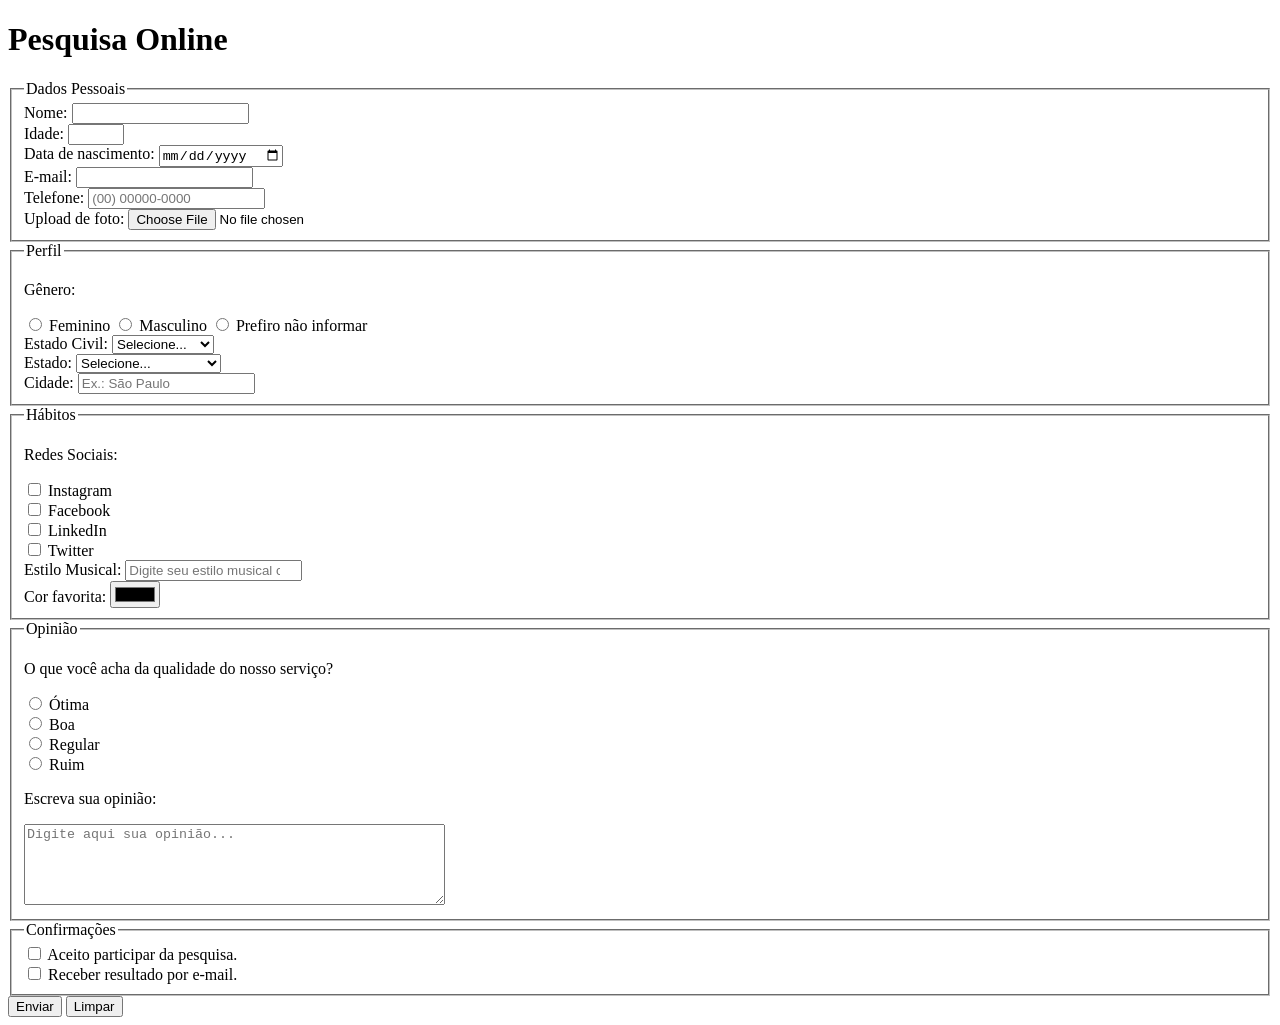
==== index.html @ 057fadf5 "adding reset button" ====
<!DOCTYPE html>
<html lang="pt-br">
<head>
    <meta charset="UTF-8">
    <meta name="viewport" content="width=device-width, initial-scale=1.0">
    <title>Pesquisa - Culturama</title>
</head>
<body>
    <header>
        <h1>Pesquisa Online</h1>
    </header>

    <section>
        <form action="" method="get">
            
            <fieldset>

                <!-- Dados pessoais do usuário -->

                <legend>Dados Pessoais</legend>            

                <label for="name">Nome:</label>
                <input type="text" name="user-name" id="name" required>
                
                <br>

                <label for="age">Idade:</label>
                <input type="number" name="user-age" id="age" min="12" max="100" required>
                
                <br>

                <label for="user-birth-date">Data de nascimento:</label>
                <input type="date" name="birth-date" id="user-birth-date">
                
                <br>

                <label for="email">E-mail:</label>
                <input type="email" name="user-email" id="email" required>
                
                <br>

                <label for="phone-number">Telefone:</label>
                <input type="tel" name="user-phone-number" id="phone-number" pattern="[0-9]{11}" placeholder="(00) 00000-0000" maxlength="15">
                
                <br>

                <label for="image">Upload de foto:</label>
                <input type="file" accept="image/*" name="user-image" id="image">

            </fieldset>

            <fieldset>

                <legend>Perfil</legend>

                <p>Gênero:</p>

                <input type="radio" name="user-gender" id="user-feminino" value="feminino">
                <label for="user-feminino">Feminino</label>
                
                <input type="radio" name="user-gender" id="user-masculino" value="masculino">
                <label for="user-masculino">Masculino</label>
                
                <input type="radio" name="user-gender" id="user-not-informed" value="not-informed">
                <label for="user-not-informed">Prefiro não informar</label>

                <br>

                <label for="marital-status">Estado Civil:</label>
                <select name="user-marital-status" id="marital-status" required>
                    <option value="" disabled selected>Selecione...</option>
                    <option value="solteiro">Solteiro(a)</option>
                    <option value="casado">Casado(a)</option>
                    <option value="divorciado">Divorciado(a)</option>
                    <option value="viuvo">Viúvo(a)</option>
                </select>

                <br>

                <label for="state">Estado:</label>
                <select name="user-state" id="state" required>
                    <option value="" disabled selected>Selecione...</option>
                    <option value="acre">Acre</option>
                    <option value="alagoas">Alagoas</option>
                    <option value="amapa">Amapá</option>
                    <option value="amazonas">Amazonas</option>
                    <option value="bahia">Bahia</option>
                    <option value="ceara">Ceará</option>
                    <option value="distrito-federal">Distrito Federal</option>
                    <option value="espirito-santo">Espírito Santo</option>
                    <option value="goias">Goiás</option>
                    <option value="maranhao">Maranhão</option>
                    <option value="mato-grosso">Mato Grosso</option>
                    <option value="mato-grosso-do-sul">Mato Grosso do Sul</option>
                    <option value="minas-gerais">Minas Gerais</option>
                    <option value="para">Pará</option>
                    <option value="paraiba">Paraíba</option>
                    <option value="parana">Paraná</option>
                    <option value="pernambuco">Pernambuco</option>
                    <option value="piaui">Piauí</option>
                    <option value="rio-de-janeiro">Rio de Janeiro</option>
                    <option value="rio-grande-do-norte">Rio Grande do Norte</option>
                    <option value="rio-grande-do-sul">Rio Grande do Sul</option>
                    <option value="rondonia">Rondônia</option>
                    <option value="roraima">Roraima</option>
                    <option value="santa-catarina">Santa Catarina</option>
                    <option value="sao-paulo">São Paulo</option>
                    <option value="sergipe">Sergipe</option>
                    <option value="tocantins">Tocantins</option>
                </select>

                <br>

                <label for="city">Cidade:</label>
                <input type="text" name="user-city" id="city" autocomplete="address-level2" placeholder="Ex.: São Paulo" required>

            </fieldset>

            <fieldset>
                <legend>Hábitos</legend>

                <p>Redes Sociais:</p>
                
                <input type="checkbox" name="social-media" id="social-media-instagram" value="instagram">
                <label for="social-media-instagram">Instagram</label>

                <br>

                <input type="checkbox" name="social-media" id="social-media-facebook" value="facebook">
                <label for="social-media-facebook">Facebook</label>

                <br>

                <input type="checkbox" name="social-media" id="social-media-linkedin" value="linkedin">
                <label for="social-media-linkedin">LinkedIn</label>

                <br>

                <input type="checkbox" name="social-media" id="social-media-twitter" value="twitter">
                <label for="social-media-twitter">Twitter</label>

                <br>

                <label for="music-style">Estilo Musical:</label>
                <input type="text" name="user-music-style" id="music-style" list="style-types" placeholder="Digite seu estilo musical caso não esteja na lista">
                <datalist id="style-types">
                    <option value="Rock">
                    <option value="Sertanejo">
                    <option value="Internacional">   
                </datalist>

                <br>
                
                <label for="favorite-color">Cor favorita:</label>
                <input type="color" name="user-favorite-color" id="favorite-color">

            </fieldset>

            <fieldset>
                <legend>Opinião</legend>

                <p>O que você acha da qualidade do nosso serviço?</p>

                <input type="radio" name="user-opinion" id="opinion-excellent" value="excellent">
                <label for="opinion-excellent">Ótima</label>

                <br>

                <input type="radio" name="user-opinion" id="opinion-good" value="good">
                <label for="opinion-good">Boa</label>

                <br>

                <input type="radio" name="user-opinion" id="opinion-regular" value="regular">
                <label for="opinion-regular">Regular</label>

                <br>

                <input type="radio" name="user-opinion" id="opinion-bad" value="bad">
                <label for="opinion-bad">Ruim</label>

                <p>Escreva sua opinião:</p>

                <label for="text-message"></label>
                <textarea rows="5" cols="50" name="user-text-message" id="text-message" placeholder="Digite aqui sua opinião..."></textarea>

            </fieldset>

            <fieldset>
                <legend>Confirmações</legend>

                <input type="checkbox" name="user-participation" id="participation" value="accepted-participation" required>
                <label for="participation">Aceito participar da pesquisa.</label>

                <br>

                <input type="checkbox" name="user-results" id="results" value="accepted-results">
                <label for="results">Receber resultado por e-mail.</label>
            </fieldset>

            <button type="submit">Enviar</button>
            <button type="reset">Limpar</button>
        </form>
    </section>

</body>
</html>
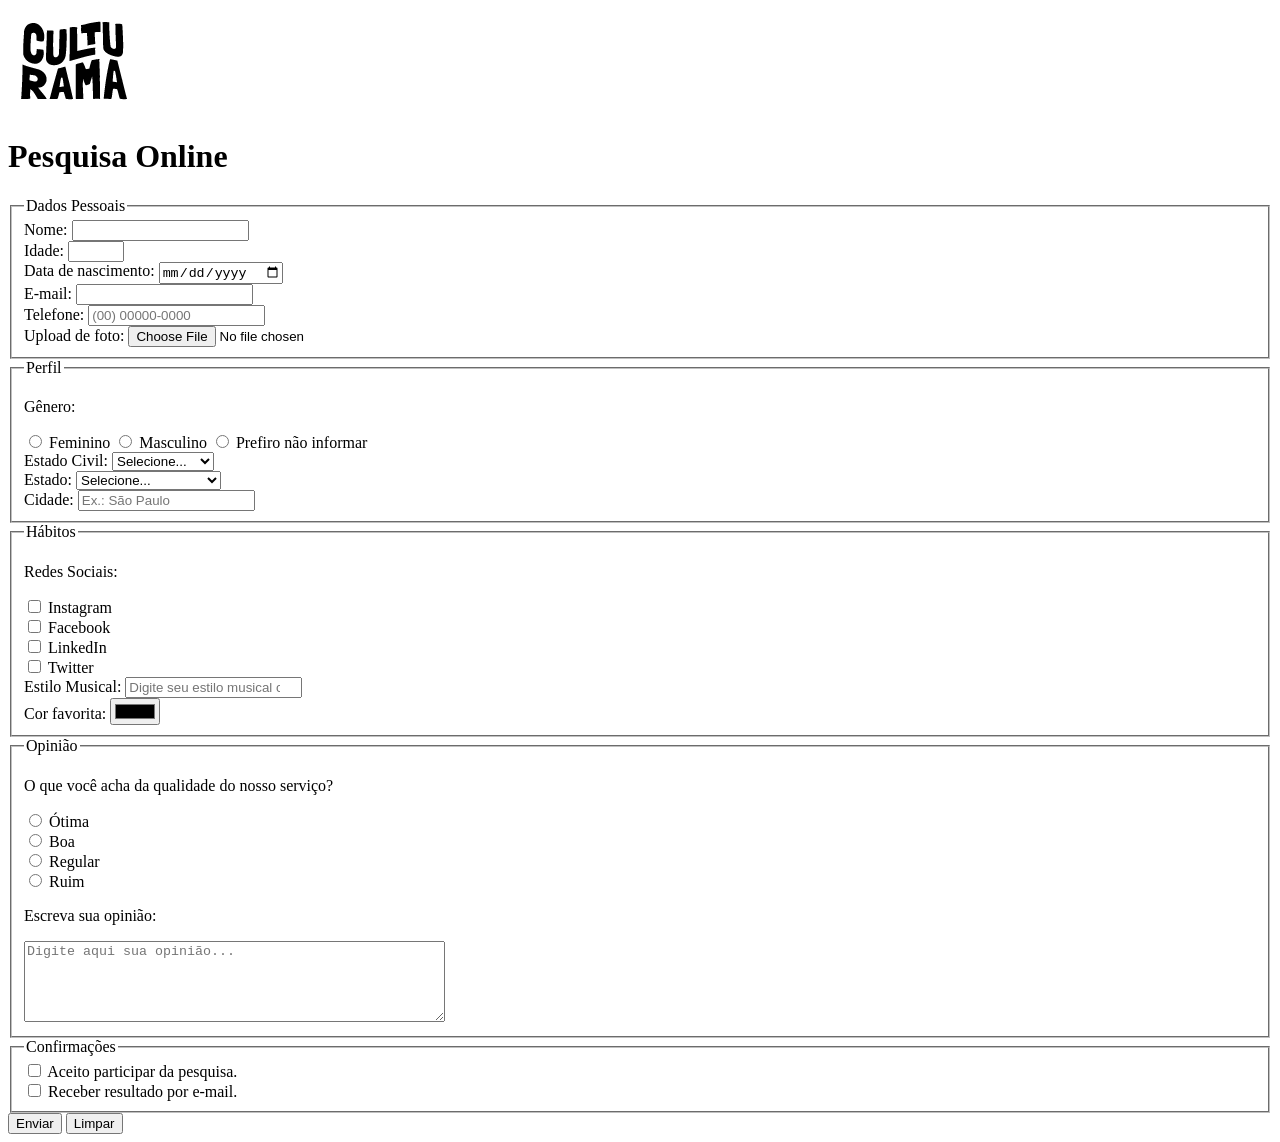
==== commit b33b328a: "adding img and favicon" ====
--- a/index.html
+++ b/index.html
@@ -3,10 +3,12 @@
 <head>
     <meta charset="UTF-8">
     <meta name="viewport" content="width=device-width, initial-scale=1.0">
+    <link rel="icon" href="culturama-favicon.png" type="image/png">
     <title>Pesquisa - Culturama</title>
 </head>
 <body>
     <header>
+        <img src="img/culturama-logo.png" alt="Logo da empresa Culturama">
         <h1>Pesquisa Online</h1>
     </header>
 
@@ -29,8 +31,8 @@
                 
                 <br>
 
-                <label for="user-birth-date">Data de nascimento:</label>
-                <input type="date" name="birth-date" id="user-birth-date">
+                <label for="birth-date">Data de nascimento:</label>
+                <input type="date" name="user-birth-date" id="birth-date">
                 
                 <br>
 
@@ -40,7 +42,7 @@
                 <br>
 
                 <label for="phone-number">Telefone:</label>
-                <input type="tel" name="user-phone-number" id="phone-number" pattern="[0-9]{11}" placeholder="(00) 00000-0000" maxlength="15">
+                <input type="tel" name="user-phone-number" id="phone-number" pattern="\([0-9]{2}\)\ [0-9]{5}\-[0-9]{4}" placeholder="(00) 00000-0000" maxlength="15">
                 
                 <br>
 
@@ -121,22 +123,22 @@
 
                 <p>Redes Sociais:</p>
                 
-                <input type="checkbox" name="social-media" id="social-media-instagram" value="instagram">
+                <input type="checkbox" name="user-social-media" id="social-media-instagram" value="instagram">
                 <label for="social-media-instagram">Instagram</label>
 
                 <br>
 
-                <input type="checkbox" name="social-media" id="social-media-facebook" value="facebook">
+                <input type="checkbox" name="user-social-media" id="social-media-facebook" value="facebook">
                 <label for="social-media-facebook">Facebook</label>
 
                 <br>
 
-                <input type="checkbox" name="social-media" id="social-media-linkedin" value="linkedin">
+                <input type="checkbox" name="user-social-media" id="social-media-linkedin" value="linkedin">
                 <label for="social-media-linkedin">LinkedIn</label>
 
                 <br>
 
-                <input type="checkbox" name="social-media" id="social-media-twitter" value="twitter">
+                <input type="checkbox" name="user-social-media" id="social-media-twitter" value="twitter">
                 <label for="social-media-twitter">Twitter</label>
 
                 <br>
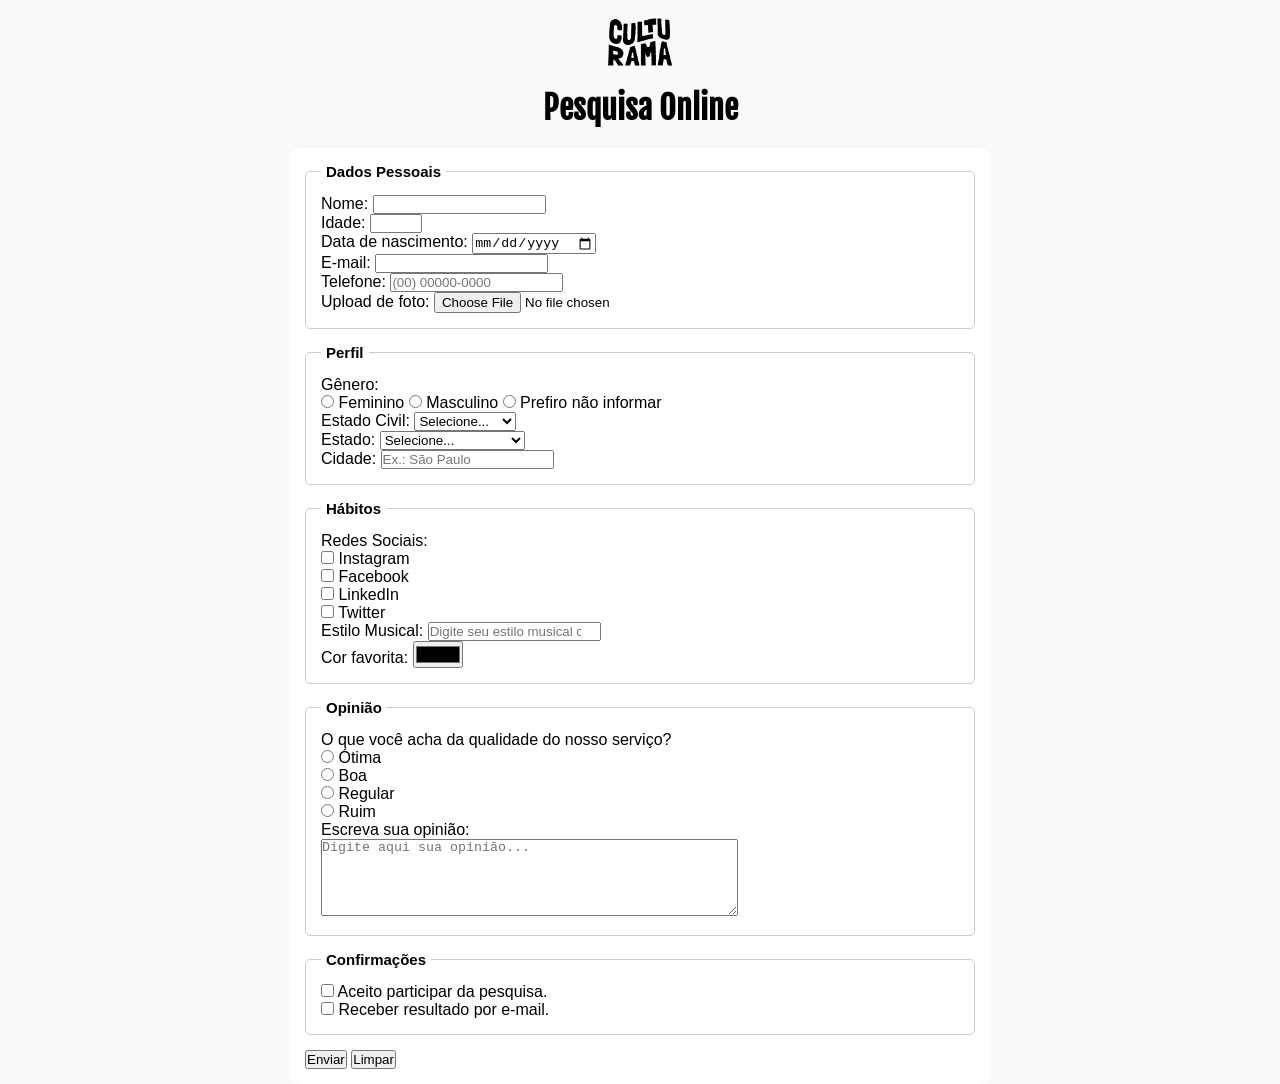
==== commit fea6bafe: "adding main section and style-css" ====
--- a/index.html
+++ b/index.html
@@ -4,206 +4,215 @@
     <meta charset="UTF-8">
     <meta name="viewport" content="width=device-width, initial-scale=1.0">
     <link rel="icon" href="culturama-favicon.png" type="image/png">
+    <link rel="stylesheet" href="css/style.css">
+    <link rel="preconnect" href="https://fonts.googleapis.com">
+    <link rel="preconnect" href="https://fonts.gstatic.com" crossorigin>
+    <link href="https://fonts.googleapis.com/css2?family=Fjalla+One&family=Work+Sans&display=swap" rel="stylesheet">
     <title>Pesquisa - Culturama</title>
 </head>
 <body>
-    <header>
-        <img src="img/culturama-logo.png" alt="Logo da empresa Culturama">
-        <h1>Pesquisa Online</h1>
-    </header>
-
-    <section>
-        <form action="" method="get">
-            
-            <fieldset>
-
-                <!-- Dados pessoais do usuário -->
-
-                <legend>Dados Pessoais</legend>            
-
-                <label for="name">Nome:</label>
-                <input type="text" name="user-name" id="name" required>
+    
+    <main>
+
+        <header>
+            <img src="img/culturama-logo.png" alt="Logo da empresa Culturama">
+            <h1>Pesquisa Online</h1>
+        </header>
+
+        <section>
+            <form action="" method="get">
                 
-                <br>
-
-                <label for="age">Idade:</label>
-                <input type="number" name="user-age" id="age" min="12" max="100" required>
-                
-                <br>
-
-                <label for="birth-date">Data de nascimento:</label>
-                <input type="date" name="user-birth-date" id="birth-date">
-                
-                <br>
-
-                <label for="email">E-mail:</label>
-                <input type="email" name="user-email" id="email" required>
-                
-                <br>
-
-                <label for="phone-number">Telefone:</label>
-                <input type="tel" name="user-phone-number" id="phone-number" pattern="\([0-9]{2}\)\ [0-9]{5}\-[0-9]{4}" placeholder="(00) 00000-0000" maxlength="15">
-                
-                <br>
-
-                <label for="image">Upload de foto:</label>
-                <input type="file" accept="image/*" name="user-image" id="image">
-
-            </fieldset>
-
-            <fieldset>
-
-                <legend>Perfil</legend>
-
-                <p>Gênero:</p>
-
-                <input type="radio" name="user-gender" id="user-feminino" value="feminino">
-                <label for="user-feminino">Feminino</label>
-                
-                <input type="radio" name="user-gender" id="user-masculino" value="masculino">
-                <label for="user-masculino">Masculino</label>
-                
-                <input type="radio" name="user-gender" id="user-not-informed" value="not-informed">
-                <label for="user-not-informed">Prefiro não informar</label>
-
-                <br>
-
-                <label for="marital-status">Estado Civil:</label>
-                <select name="user-marital-status" id="marital-status" required>
-                    <option value="" disabled selected>Selecione...</option>
-                    <option value="solteiro">Solteiro(a)</option>
-                    <option value="casado">Casado(a)</option>
-                    <option value="divorciado">Divorciado(a)</option>
-                    <option value="viuvo">Viúvo(a)</option>
-                </select>
-
-                <br>
-
-                <label for="state">Estado:</label>
-                <select name="user-state" id="state" required>
-                    <option value="" disabled selected>Selecione...</option>
-                    <option value="acre">Acre</option>
-                    <option value="alagoas">Alagoas</option>
-                    <option value="amapa">Amapá</option>
-                    <option value="amazonas">Amazonas</option>
-                    <option value="bahia">Bahia</option>
-                    <option value="ceara">Ceará</option>
-                    <option value="distrito-federal">Distrito Federal</option>
-                    <option value="espirito-santo">Espírito Santo</option>
-                    <option value="goias">Goiás</option>
-                    <option value="maranhao">Maranhão</option>
-                    <option value="mato-grosso">Mato Grosso</option>
-                    <option value="mato-grosso-do-sul">Mato Grosso do Sul</option>
-                    <option value="minas-gerais">Minas Gerais</option>
-                    <option value="para">Pará</option>
-                    <option value="paraiba">Paraíba</option>
-                    <option value="parana">Paraná</option>
-                    <option value="pernambuco">Pernambuco</option>
-                    <option value="piaui">Piauí</option>
-                    <option value="rio-de-janeiro">Rio de Janeiro</option>
-                    <option value="rio-grande-do-norte">Rio Grande do Norte</option>
-                    <option value="rio-grande-do-sul">Rio Grande do Sul</option>
-                    <option value="rondonia">Rondônia</option>
-                    <option value="roraima">Roraima</option>
-                    <option value="santa-catarina">Santa Catarina</option>
-                    <option value="sao-paulo">São Paulo</option>
-                    <option value="sergipe">Sergipe</option>
-                    <option value="tocantins">Tocantins</option>
-                </select>
-
-                <br>
-
-                <label for="city">Cidade:</label>
-                <input type="text" name="user-city" id="city" autocomplete="address-level2" placeholder="Ex.: São Paulo" required>
-
-            </fieldset>
-
-            <fieldset>
-                <legend>Hábitos</legend>
-
-                <p>Redes Sociais:</p>
-                
-                <input type="checkbox" name="user-social-media" id="social-media-instagram" value="instagram">
-                <label for="social-media-instagram">Instagram</label>
-
-                <br>
-
-                <input type="checkbox" name="user-social-media" id="social-media-facebook" value="facebook">
-                <label for="social-media-facebook">Facebook</label>
-
-                <br>
-
-                <input type="checkbox" name="user-social-media" id="social-media-linkedin" value="linkedin">
-                <label for="social-media-linkedin">LinkedIn</label>
-
-                <br>
-
-                <input type="checkbox" name="user-social-media" id="social-media-twitter" value="twitter">
-                <label for="social-media-twitter">Twitter</label>
-
-                <br>
-
-                <label for="music-style">Estilo Musical:</label>
-                <input type="text" name="user-music-style" id="music-style" list="style-types" placeholder="Digite seu estilo musical caso não esteja na lista">
-                <datalist id="style-types">
-                    <option value="Rock">
-                    <option value="Sertanejo">
-                    <option value="Internacional">   
-                </datalist>
-
-                <br>
-                
-                <label for="favorite-color">Cor favorita:</label>
-                <input type="color" name="user-favorite-color" id="favorite-color">
-
-            </fieldset>
-
-            <fieldset>
-                <legend>Opinião</legend>
-
-                <p>O que você acha da qualidade do nosso serviço?</p>
-
-                <input type="radio" name="user-opinion" id="opinion-excellent" value="excellent">
-                <label for="opinion-excellent">Ótima</label>
-
-                <br>
-
-                <input type="radio" name="user-opinion" id="opinion-good" value="good">
-                <label for="opinion-good">Boa</label>
-
-                <br>
-
-                <input type="radio" name="user-opinion" id="opinion-regular" value="regular">
-                <label for="opinion-regular">Regular</label>
-
-                <br>
-
-                <input type="radio" name="user-opinion" id="opinion-bad" value="bad">
-                <label for="opinion-bad">Ruim</label>
-
-                <p>Escreva sua opinião:</p>
-
-                <label for="text-message"></label>
-                <textarea rows="5" cols="50" name="user-text-message" id="text-message" placeholder="Digite aqui sua opinião..."></textarea>
-
-            </fieldset>
-
-            <fieldset>
-                <legend>Confirmações</legend>
-
-                <input type="checkbox" name="user-participation" id="participation" value="accepted-participation" required>
-                <label for="participation">Aceito participar da pesquisa.</label>
-
-                <br>
-
-                <input type="checkbox" name="user-results" id="results" value="accepted-results">
-                <label for="results">Receber resultado por e-mail.</label>
-            </fieldset>
-
-            <button type="submit">Enviar</button>
-            <button type="reset">Limpar</button>
-        </form>
-    </section>
+                <fieldset>
+
+                    <!-- Dados pessoais do usuário -->
+
+                    <legend>Dados Pessoais</legend>            
+
+                    <label for="name">Nome:</label>
+                    <input type="text" name="user-name" id="name" required>
+                    
+                    <br>
+
+                    <label for="age">Idade:</label>
+                    <input type="number" name="user-age" id="age" min="12" max="100" required>
+                    
+                    <br>
+
+                    <label for="birth-date">Data de nascimento:</label>
+                    <input type="date" name="user-birth-date" id="birth-date">
+                    
+                    <br>
+
+                    <label for="email">E-mail:</label>
+                    <input type="email" name="user-email" id="email" required>
+                    
+                    <br>
+
+                    <label for="phone-number">Telefone:</label>
+                    <input type="tel" name="user-phone-number" id="phone-number" pattern="\([0-9]{2}\)\ [0-9]{5}\-[0-9]{4}" placeholder="(00) 00000-0000" maxlength="15">
+                    
+                    <br>
+
+                    <label for="image">Upload de foto:</label>
+                    <input type="file" accept="image/*" name="user-image" id="image">
+
+                </fieldset>
+
+                <fieldset>
+
+                    <legend>Perfil</legend>
+
+                    <p>Gênero:</p>
+
+                    <input type="radio" name="user-gender" id="user-feminino" value="feminino">
+                    <label for="user-feminino">Feminino</label>
+                    
+                    <input type="radio" name="user-gender" id="user-masculino" value="masculino">
+                    <label for="user-masculino">Masculino</label>
+                    
+                    <input type="radio" name="user-gender" id="user-not-informed" value="not-informed">
+                    <label for="user-not-informed">Prefiro não informar</label>
+
+                    <br>
+
+                    <label for="marital-status">Estado Civil:</label>
+                    <select name="user-marital-status" id="marital-status" required>
+                        <option value="" disabled selected>Selecione...</option>
+                        <option value="solteiro">Solteiro(a)</option>
+                        <option value="casado">Casado(a)</option>
+                        <option value="divorciado">Divorciado(a)</option>
+                        <option value="viuvo">Viúvo(a)</option>
+                    </select>
+
+                    <br>
+
+                    <label for="state">Estado:</label>
+                    <select name="user-state" id="state" required>
+                        <option value="" disabled selected>Selecione...</option>
+                        <option value="acre">Acre</option>
+                        <option value="alagoas">Alagoas</option>
+                        <option value="amapa">Amapá</option>
+                        <option value="amazonas">Amazonas</option>
+                        <option value="bahia">Bahia</option>
+                        <option value="ceara">Ceará</option>
+                        <option value="distrito-federal">Distrito Federal</option>
+                        <option value="espirito-santo">Espírito Santo</option>
+                        <option value="goias">Goiás</option>
+                        <option value="maranhao">Maranhão</option>
+                        <option value="mato-grosso">Mato Grosso</option>
+                        <option value="mato-grosso-do-sul">Mato Grosso do Sul</option>
+                        <option value="minas-gerais">Minas Gerais</option>
+                        <option value="para">Pará</option>
+                        <option value="paraiba">Paraíba</option>
+                        <option value="parana">Paraná</option>
+                        <option value="pernambuco">Pernambuco</option>
+                        <option value="piaui">Piauí</option>
+                        <option value="rio-de-janeiro">Rio de Janeiro</option>
+                        <option value="rio-grande-do-norte">Rio Grande do Norte</option>
+                        <option value="rio-grande-do-sul">Rio Grande do Sul</option>
+                        <option value="rondonia">Rondônia</option>
+                        <option value="roraima">Roraima</option>
+                        <option value="santa-catarina">Santa Catarina</option>
+                        <option value="sao-paulo">São Paulo</option>
+                        <option value="sergipe">Sergipe</option>
+                        <option value="tocantins">Tocantins</option>
+                    </select>
+
+                    <br>
+
+                    <label for="city">Cidade:</label>
+                    <input type="text" name="user-city" id="city" autocomplete="address-level2" placeholder="Ex.: São Paulo" required>
+
+                </fieldset>
+
+                <fieldset>
+                    <legend>Hábitos</legend>
+
+                    <p>Redes Sociais:</p>
+                    
+                    <input type="checkbox" name="user-social-media" id="social-media-instagram" value="instagram">
+                    <label for="social-media-instagram">Instagram</label>
+
+                    <br>
+
+                    <input type="checkbox" name="user-social-media" id="social-media-facebook" value="facebook">
+                    <label for="social-media-facebook">Facebook</label>
+
+                    <br>
+
+                    <input type="checkbox" name="user-social-media" id="social-media-linkedin" value="linkedin">
+                    <label for="social-media-linkedin">LinkedIn</label>
+
+                    <br>
+
+                    <input type="checkbox" name="user-social-media" id="social-media-twitter" value="twitter">
+                    <label for="social-media-twitter">Twitter</label>
+
+                    <br>
+
+                    <label for="music-style">Estilo Musical:</label>
+                    <input type="text" name="user-music-style" id="music-style" list="style-types" placeholder="Digite seu estilo musical caso não esteja na lista">
+                    <datalist id="style-types">
+                        <option value="Rock">
+                        <option value="Sertanejo">
+                        <option value="Internacional">   
+                    </datalist>
+
+                    <br>
+                    
+                    <label for="favorite-color">Cor favorita:</label>
+                    <input type="color" name="user-favorite-color" id="favorite-color">
+
+                </fieldset>
+
+                <fieldset>
+                    <legend>Opinião</legend>
+
+                    <p>O que você acha da qualidade do nosso serviço?</p>
+
+                    <input type="radio" name="user-opinion" id="opinion-excellent" value="excellent">
+                    <label for="opinion-excellent">Ótima</label>
+
+                    <br>
+
+                    <input type="radio" name="user-opinion" id="opinion-good" value="good">
+                    <label for="opinion-good">Boa</label>
+
+                    <br>
+
+                    <input type="radio" name="user-opinion" id="opinion-regular" value="regular">
+                    <label for="opinion-regular">Regular</label>
+
+                    <br>
+
+                    <input type="radio" name="user-opinion" id="opinion-bad" value="bad">
+                    <label for="opinion-bad">Ruim</label>
+
+                    <p>Escreva sua opinião:</p>
+
+                    <label for="text-message"></label>
+                    <textarea rows="5" cols="50" name="user-text-message" id="text-message" placeholder="Digite aqui sua opinião..."></textarea>
+
+                </fieldset>
+
+                <fieldset>
+                    <legend>Confirmações</legend>
+
+                    <input type="checkbox" name="user-participation" id="participation" value="accepted-participation" required>
+                    <label for="participation">Aceito participar da pesquisa.</label>
+
+                    <br>
+
+                    <input type="checkbox" name="user-results" id="results" value="accepted-results">
+                    <label for="results">Receber resultado por e-mail.</label>
+                </fieldset>
+
+                <button type="submit">Enviar</button>
+                <button type="reset">Limpar</button>
+            </form>
+        </section>
+
+    </main>
 
 </body>
 </html>
--- a/css/style.css
+++ b/css/style.css
@@ -0,0 +1,50 @@
+* {
+    margin: 0;
+    padding: 0;
+    box-sizing: border-box;
+}
+
+body {
+    background-color: #F9F9F9;
+    font-family: "Work Sans", sans-serif;
+}
+
+main {
+    width: 100%;
+    max-width: 700px;
+    margin: 0 auto;
+}
+
+header {
+    text-align: center;
+    margin-bottom: 20px;
+}
+
+img {
+    width: 80px;
+    margin-top: 10px;
+    margin-bottom: 10px;
+}
+
+h1 {
+    font-family: "Fjalla One", sans-serif;
+}
+
+form {
+    background-color: #FFFFFF;
+    padding: 15px;
+    border-radius: 10px;
+}
+
+fieldset {
+    padding: 15px;
+    border: 1px solid #CCCCCC;
+    border-radius: 5px;
+    margin-bottom: 15px;
+}
+
+legend {
+    font-weight: bold;
+    font-size: 15px;
+    padding: 0 5px;
+}
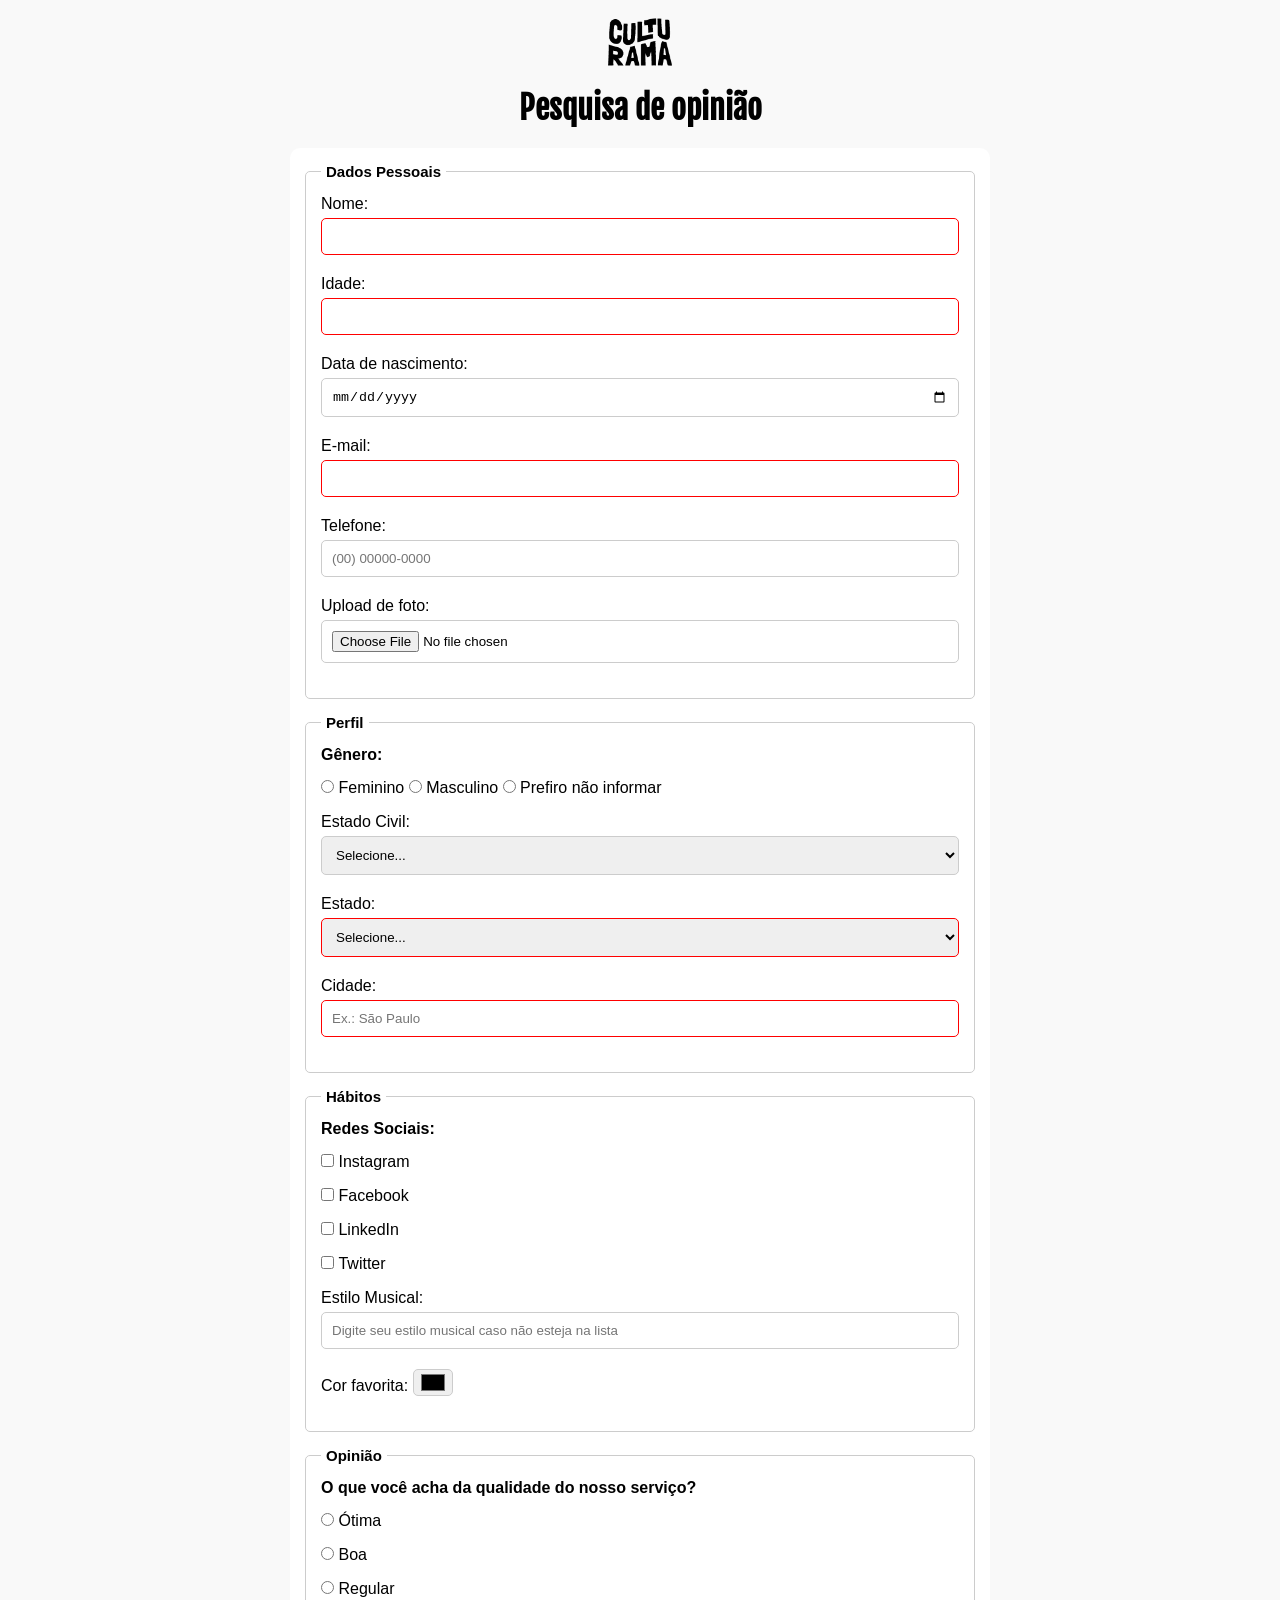
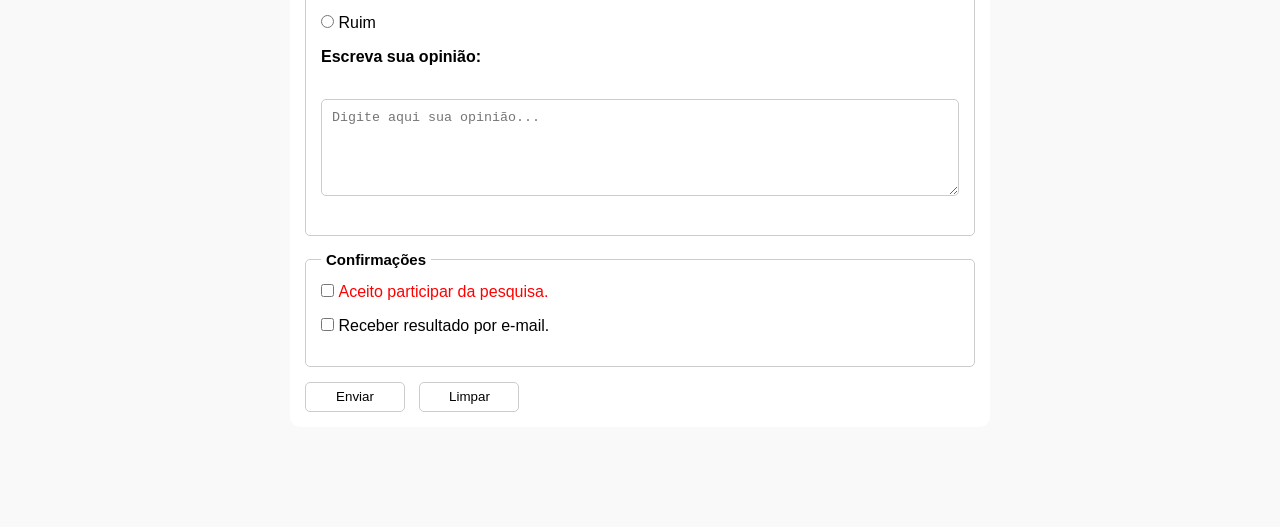
==== commit 5b029130: "adding validation to the form" ====
--- a/index.html
+++ b/index.html
@@ -16,7 +16,7 @@
 
         <header>
             <img src="img/culturama-logo.png" alt="Logo da empresa Culturama">
-            <h1>Pesquisa Online</h1>
+            <h1>Pesquisa de opinião</h1>
         </header>
 
         <section>
@@ -76,7 +76,7 @@
                     <br>
 
                     <label for="marital-status">Estado Civil:</label>
-                    <select name="user-marital-status" id="marital-status" required>
+                    <select name="user-marital-status" id="marital-status">
                         <option value="" disabled selected>Selecione...</option>
                         <option value="solteiro">Solteiro(a)</option>
                         <option value="casado">Casado(a)</option>
--- a/css/style.css
+++ b/css/style.css
@@ -34,6 +34,7 @@
     background-color: #FFFFFF;
     padding: 15px;
     border-radius: 10px;
+    margin-bottom: 100px;
 }
 
 fieldset {
@@ -47,4 +48,63 @@
     font-weight: bold;
     font-size: 15px;
     padding: 0 5px;
+}
+
+label {
+    display: inline-block;
+    margin-bottom: 5px;
+}
+
+p {
+    margin-bottom: 15px;
+    font-weight: bold;
+}
+
+input, select, textarea {
+    width: 100%;
+    padding: 10px;
+    margin-bottom: 20px;
+    border: 1px solid #CCCCCC;
+    border-radius: 5px;
+}
+
+input[type="radio"], input[type="checkbox"] {
+    width: auto;
+}
+
+input[type="color"] {
+    width: 40px;
+    padding: 0 5px;
+}
+
+input[type="text"]:invalid, input[type="number"]:invalid, select:invalid, input[type="email"] {
+    border-color: red;
+}
+
+input[type="text"]::not(:placeholder-shown), input[type="number"]:valid, select:valid {
+    border-color: green;
+}
+
+input[type="checkbox"][required]:invalid + label {
+    color: red;
+}
+
+button {
+    width: 100px;
+    height: 30px;
+    margin-right: 10px;
+    background-color: #FFFFFF;
+    border: 1px solid #CCCCCC;
+    border-radius: 5px;
+    cursor: pointer;
+}
+
+button[type="submit"]:hover {
+    background-color: green;
+    color: #FFFFFF;
+}
+
+button[type="reset"]:hover {
+    background-color: red;
+    color: #FFFFFF;
 }
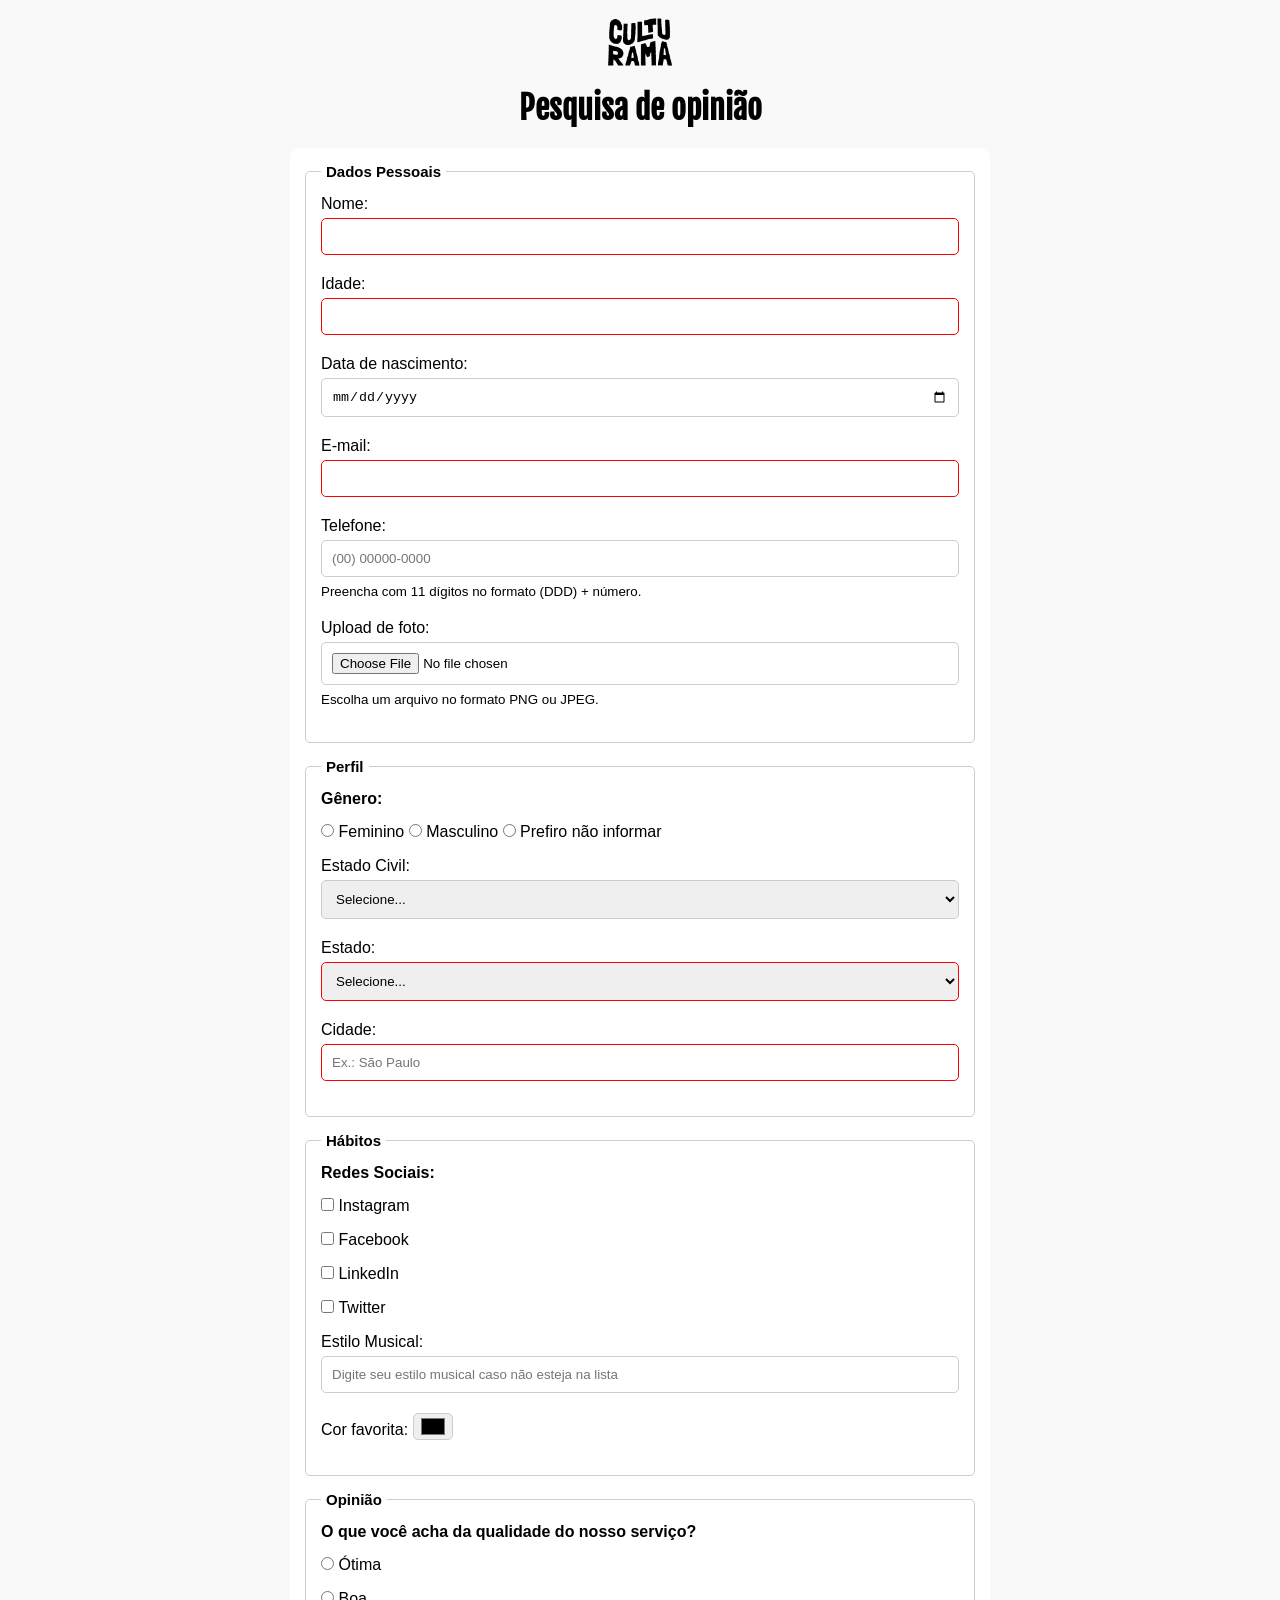
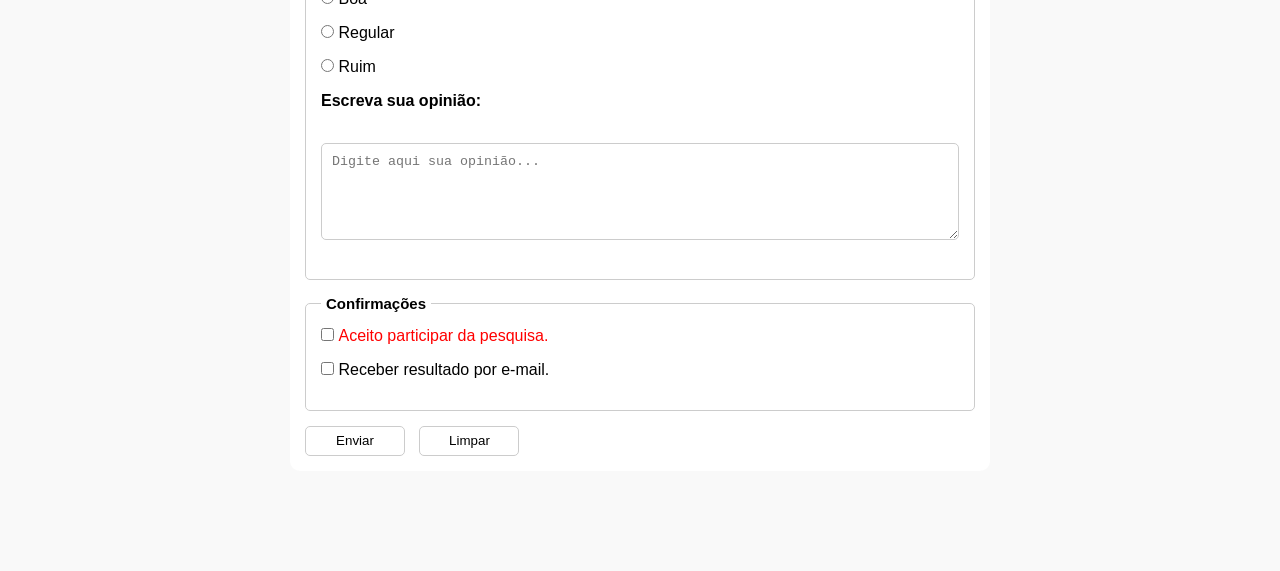
==== commit 2e98b100: "adding aria and aria-label" ====
--- a/index.html
+++ b/index.html
@@ -20,7 +20,7 @@
         </header>
 
         <section>
-            <form action="" method="get">
+            <form action="sucesso.html" method="get">
                 
                 <fieldset>
 
@@ -49,12 +49,14 @@
                     <br>
 
                     <label for="phone-number">Telefone:</label>
-                    <input type="tel" name="user-phone-number" id="phone-number" pattern="\([0-9]{2}\)\ [0-9]{5}\-[0-9]{4}" placeholder="(00) 00000-0000" maxlength="15">
+                    <input type="tel" name="user-phone-number" id="phone-number" aria-describedby="phone-help" pattern="\([0-9]{2}\)\ [0-9]{5}\-[0-9]{4}" placeholder="(00) 00000-0000" maxlength="15">
+                    <small id="phone-help">Preencha com 11 dígitos no formato (DDD) + número.</small>
                     
                     <br>
 
                     <label for="image">Upload de foto:</label>
-                    <input type="file" accept="image/*" name="user-image" id="image">
+                    <input type="file" accept="image/*" name="user-image" id="image" aria-describedby="image-help">
+                    <small id="image-help">Escolha um arquivo no formato PNG ou JPEG.</small>
 
                 </fieldset>
 
@@ -126,6 +128,7 @@
                 </fieldset>
 
                 <fieldset>
+
                     <legend>Hábitos</legend>
 
                     <p>Redes Sociais:</p>
@@ -166,6 +169,7 @@
                 </fieldset>
 
                 <fieldset>
+
                     <legend>Opinião</legend>
 
                     <p>O que você acha da qualidade do nosso serviço?</p>
@@ -196,6 +200,7 @@
                 </fieldset>
 
                 <fieldset>
+
                     <legend>Confirmações</legend>
 
                     <input type="checkbox" name="user-participation" id="participation" value="accepted-participation" required>
@@ -205,10 +210,12 @@
 
                     <input type="checkbox" name="user-results" id="results" value="accepted-results">
                     <label for="results">Receber resultado por e-mail.</label>
-                </fieldset>
-
-                <button type="submit">Enviar</button>
-                <button type="reset">Limpar</button>
+
+                </fieldset>
+
+                <button type="submit" aria-label="Enviar dados do formulário.">Enviar</button>
+                <button type="reset" aria-label="Limpar dados do formulário.">Limpar</button>
+
             </form>
         </section>
 
--- a/css/style.css
+++ b/css/style.css
@@ -28,6 +28,12 @@
 
 h1 {
     font-family: "Fjalla One", sans-serif;
+}
+
+#success-message-page {
+    font-size: 55px;
+    margin: 50px auto;
+    text-align: center;
 }
 
 form {
@@ -77,6 +83,15 @@
     padding: 0 5px;
 }
 
+input[type="tel"], input[type="file"] {
+    margin-bottom: 5px;
+}
+
+small {
+    display: inline-block;
+    margin-bottom: 20px;
+}
+
 input[type="text"]:invalid, input[type="number"]:invalid, select:invalid, input[type="email"] {
     border-color: red;
 }
